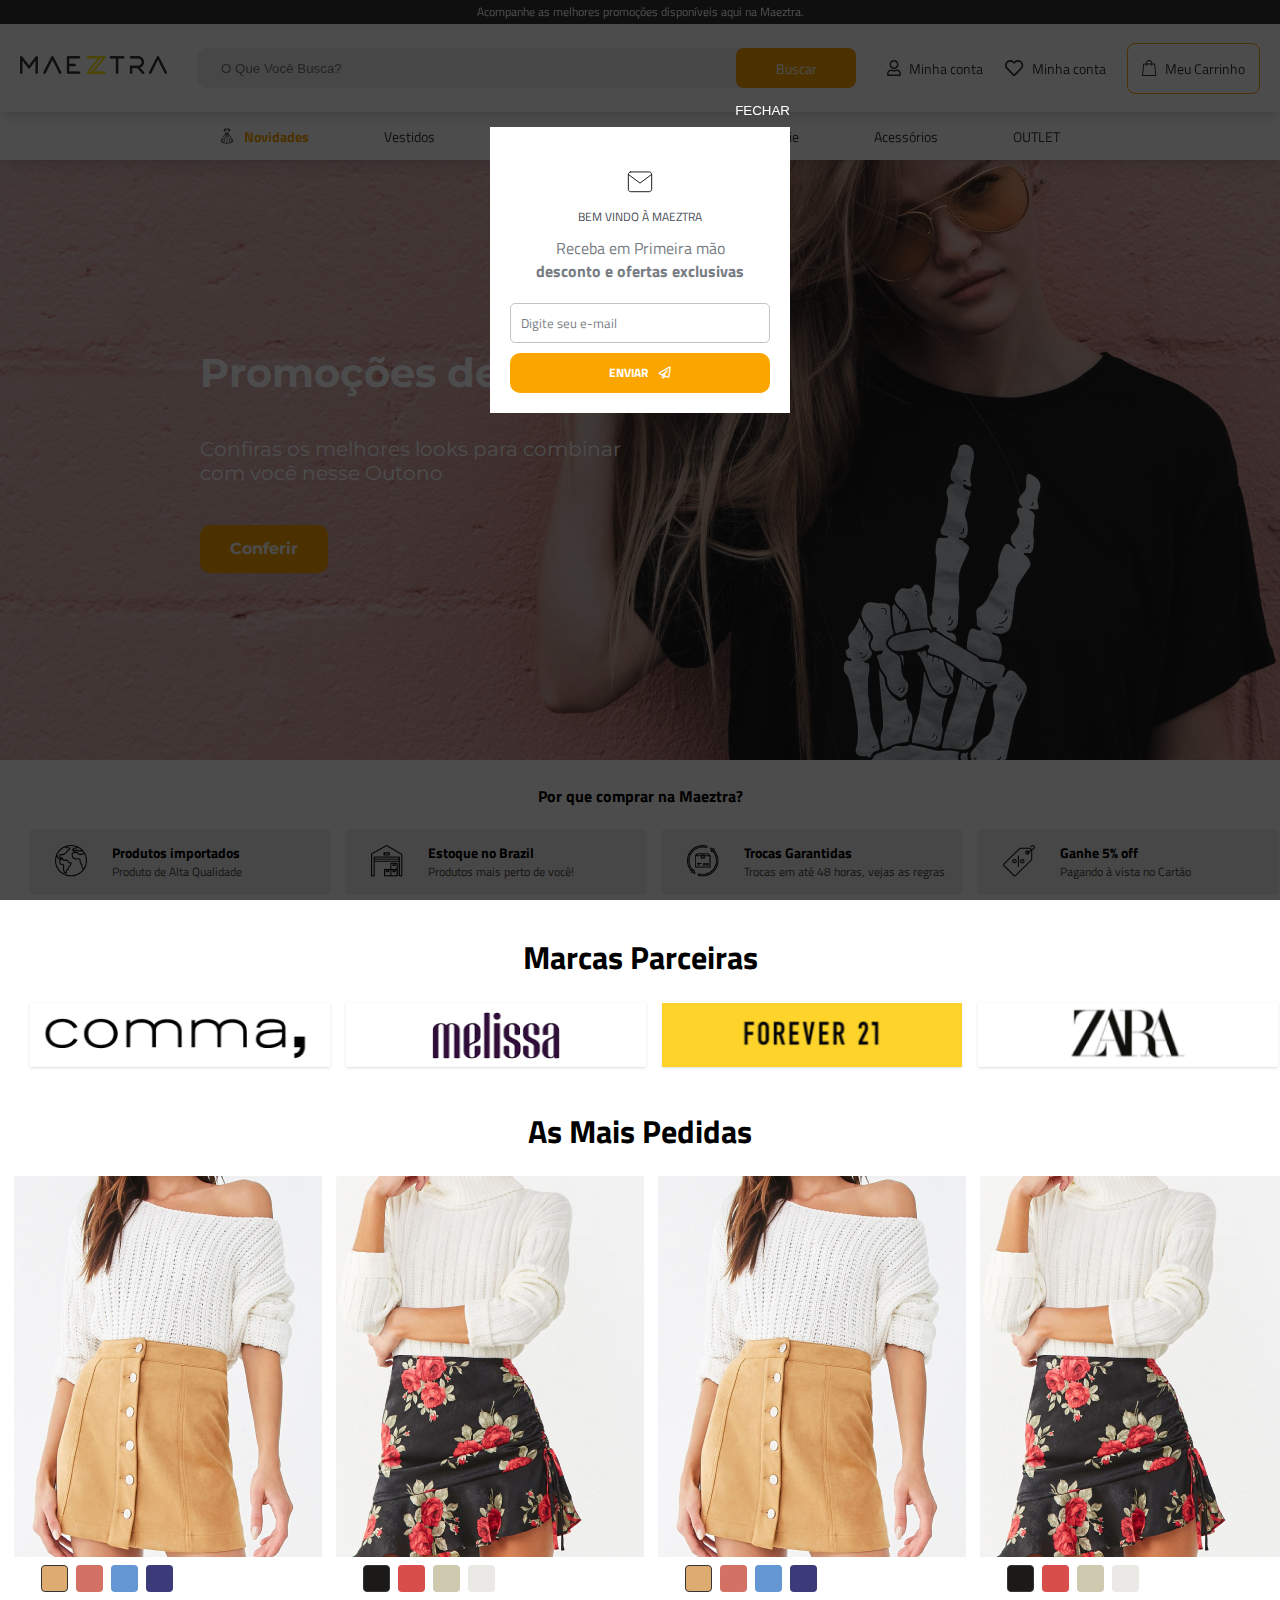
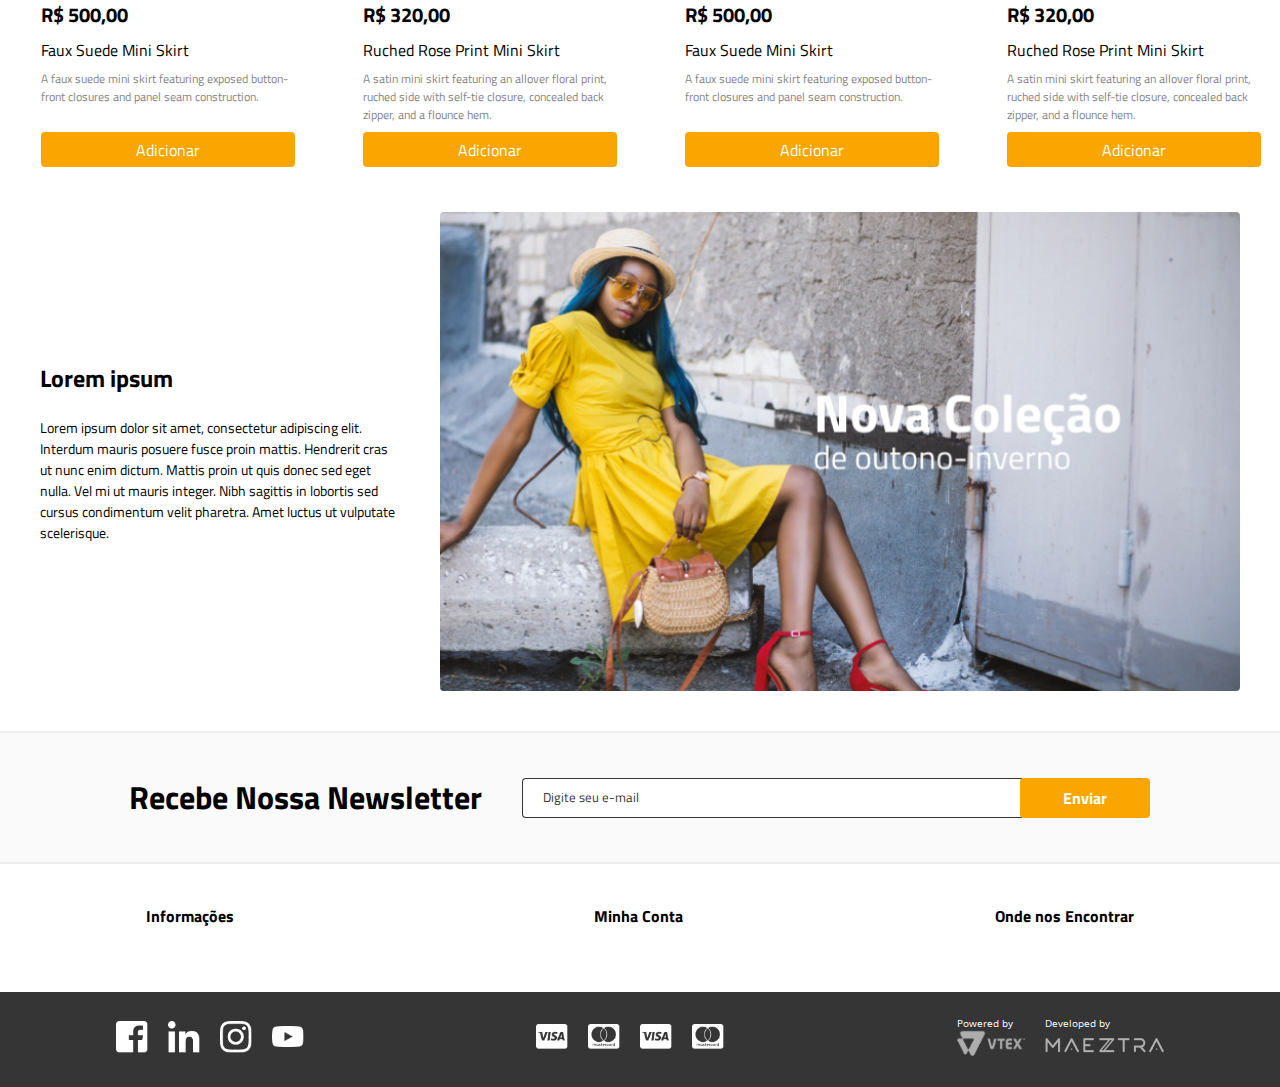
==== layout/index.html @ e547f5b4 "version 0.1" ====
<!DOCTYPE html>
<html lang="en">
<head>
  <meta charset="UTF-8">
  <meta http-equiv="X-UA-Compatible" content="IE=edge">
  <meta name="viewport" content="width=device-width, initial-scale=1.0">
  <title>Desafio</title>
  <link rel="stylesheet" href="style.css">
</head>
<body>
  <header class="header">
    <div class="header-topbar">Acompanhe as melhores promoções disponíveis aqui na Maeztra.</div>
    <div class="header-middle">
      <div class="header-middle-c container">
        <input class="side-menu" type="checkbox" id="side-menu"/>
        <label class="hamb" for="side-menu"><span class="hamb-line"></span></label>
        <div class="logo-image">
          <a href="#!">
            <img src="img/logo-maeztra-novo.png" alt="logo maeztra" title="Maeztra" width="110">
          </a>
        </div>
        <a href="#!" class="search-mobile">
          <img src="img/icon-search.svg" alt="pesquisa" height="24">
        </a>
        <div class="search-box">
          <input
            type="text"
            name="pesquisa"
            id="search-input"
            placeholder="O Que Você Busca?"
          >
          <button class="button search-btn">Buscar</button>
        </div>
        <div class="hm-buttons">
          <a href="#!" class="hm-button hmb-desk">
            <img src="img/icon-profile.svg" alt="Minha conta" height="16">
            <span class="hm-button-desc">Minha conta</span>
          </a>
          <a href="#!" class="hm-button hmb-desk">
            <img src="img/icon-heart.svg" alt="Minha conta" height="16">
            <span class="hm-button-desc">Minha conta</span>
          </a>
          <a href="#!" class="hm-button">
            <img src="img/icon-bag.svg" alt="sacola de produtos" height="24">
            <span class="hm-button-desc hmb-desk">Meu Carrinho</span>
          </a>
        </div>
      </div>
    </div>
    <div class="header-bottom">
      <a href="#!" class="hb-link hb-news">
        <img src="img/icon-dress.svg" alt="Novidades">
        <span>Novidades</span>
      </a>
      <a href="#!" class="hb-link">Vestidos</a>
      <a href="#!" class="hb-link">Roupas</a>
      <a href="#!" class="hb-link">Sapatos</a>
      <a href="#!" class="hb-link">Lingerie</a>
      <a href="#!" class="hb-link">Acessórios</a>
      <a href="#!" class="hb-link">OUTLET</a>
    </div>
  </header>
  <section class="main-slider">
    <div class="slider-item">
      <div class="slider-content container">
        <span class="slider-item-title">
          Promoções de Outono
        </span>
        <span class="slider-item-text">
          Confiras os melhores looks para combinar com você nesse Outono
        </span>
        <button class="button bold">Conferir</button>
      </div>
    </div>
  </section>
  <section class="info-section">
    <h4 class="text-center">Por que comprar na Maeztra?</h3>
    <div class="cards container">
      <div class="info-card">
        <img class="info-icon" src="img/icon-earth.png" alt="globo" width="32">
        <div>
          <p class="info-text-top bold">Produtos importados</p>
          <p class="info-text-bottom">Produto de Alta Qualidade</p>
        </div>
      </div>
      <div class="info-card">
        <img class="info-icon" src="img/icon-garage.png" alt="estoque" width="32">
        <div>
          <p class="info-text-top bold">Estoque no Brazil</p>
          <p class="info-text-bottom">Produtos mais perto de você!</p>
        </div>
      </div>
      <div class="info-card">
        <img class="info-icon" src="img/icon-return-box.png" alt="trocas" width="32">
        <div>
          <p class="info-text-top bold">Trocas Garantidas</p>
          <p class="info-text-bottom">Trocas em até 48 horas, vejas as regras</p>
        </div>
      </div>
      <div class="info-card">
        <img class="info-icon" src="img/icon-price-tag.png" alt="desconto" width="32">
        <div>
          <p class="info-text-top bold">Ganhe 5% off</p>
          <p class="info-text-bottom">Pagando à vista no Cartão</p>
        </div>
      </div>
      <div class="info-card">
        <img class="info-icon" src="img/icon-truck.png" alt="frete grátis" width="32">
        <div>
          <p class="info-text-top bold">Frete Grátis</p>
          <p class="info-text-bottom">Em compras acima de R$ 499,00</p>
        </div>
      </div>
    </div>
  </section>
  <section class="brands-section">
    <h3 class="section-header text-center">Marcas Parceiras</h3>
    <div class="cards container">
      <img class="brand-card" src="img/brands-1.png" alt="comma">
      <img class="brand-card" src="img/brands-2.png" alt="melissa">
      <img class="brand-card" src="img/brands-3.png" alt="forever 21">
      <img class="brand-card" src="img/brands-4.png" alt="zara">
      <img class="brand-card" src="img/brands-5.png" alt="ann taylor">
    </div>
  </section>
  <section>
    <h3 class="section-header text-center">As Mais Pedidas</h3>
    <div class="shelf container">
      <div class="product-card">
        <img src="img/product-image-1.jpg" alt="Faux Suede Mini Skirt">
        <div class="product-details">
          <div class="product-colors">
            <div class="product-color bg-1"></div>
            <div class="product-color bg-2"></div>
            <div class="product-color bg-3"></div>
            <div class="product-color bg-4"></div>
          </div>
          <p class="product-price">R$ 500,00</p>
          <p class="product-name">Faux Suede Mini Skirt</p>
          <p class="product-description">
            A faux suede mini skirt featuring exposed button-front closures and panel seam
            construction.
          </p>
          <button class="button w-100">Adicionar</button>
        </div>
      </div>
      <div class="product-card">
        <img src="img/product-image-2.jpg" alt="Ruched Rose Print Mini Skirt">
        <div class="product-details">
          <div class="product-colors">
            <div class="product-color bg-5"></div>
            <div class="product-color bg-6"></div>
            <div class="product-color bg-7"></div>
            <div class="product-color bg-8"></div>
          </div>
          <p class="product-price">R$ 320,00</p>
          <p class="product-name">Ruched Rose Print Mini Skirt</p>
          <p class="product-description">
            A satin mini skirt featuring an allover floral print, ruched side with self-tie
            closure, concealed back zipper, and a flounce hem.
          </p>
          <button class="button w-100">Adicionar</button>
        </div>
      </div>
      <div class="product-card">
        <img src="img/product-image-1.jpg" alt="Faux Suede Mini Skirt">
        <div class="product-details">
          <div class="product-colors">
            <div class="product-color bg-1"></div>
            <div class="product-color bg-2"></div>
            <div class="product-color bg-3"></div>
            <div class="product-color bg-4"></div>
          </div>
          <p class="product-price">R$ 500,00</p>
          <p class="product-name">Faux Suede Mini Skirt</p>
          <p class="product-description">
            A faux suede mini skirt featuring exposed button-front closures and panel seam
            construction.
          </p>
          <button class="button w-100">Adicionar</button>
        </div>
      </div>
      <div class="product-card">
        <img src="img/product-image-2.jpg" alt="Ruched Rose Print Mini Skirt">
        <div class="product-details">
          <div class="product-colors">
            <div class="product-color bg-5"></div>
            <div class="product-color bg-6"></div>
            <div class="product-color bg-7"></div>
            <div class="product-color bg-8"></div>
          </div>
          <p class="product-price">R$ 320,00</p>
          <p class="product-name">Ruched Rose Print Mini Skirt</p>
          <p class="product-description">
            A satin mini skirt featuring an allover floral print, ruched side with self-tie
            closure, concealed back zipper, and a flounce hem.
          </p>
          <button class="button w-100">Adicionar</button>
        </div>
      </div>
      <div class="product-card">
        <img src="img/product-image-1.jpg" alt="Faux Suede Mini Skirt">
        <div class="product-details">
          <div class="product-colors">
            <div class="product-color bg-1"></div>
            <div class="product-color bg-2"></div>
            <div class="product-color bg-3"></div>
            <div class="product-color bg-4"></div>
          </div>
          <p class="product-price">R$ 500,00</p>
          <p class="product-name">Faux Suede Mini Skirt</p>
          <p class="product-description">
            A faux suede mini skirt featuring exposed button-front closures and panel seam
            construction.
          </p>
          <button class="button w-100">Adicionar</button>
        </div>
      </div>
      <div class="product-card">
        <img src="img/product-image-2.jpg" alt="Ruched Rose Print Mini Skirt">
        <div class="product-details">
          <div class="product-colors">
            <div class="product-color bg-5"></div>
            <div class="product-color bg-6"></div>
            <div class="product-color bg-7"></div>
            <div class="product-color bg-8"></div>
          </div>
          <p class="product-price">R$ 320,00</p>
          <p class="product-name">Ruched Rose Print Mini Skirt</p>
          <p class="product-description">
            A satin mini skirt featuring an allover floral print, ruched side with self-tie
            closure, concealed back zipper, and a flounce hem.
          </p>
          <button class="button w-100">Adicionar</button>
        </div>
      </div>
    </div>
  </section>
  <section class="news-section container">
    <div class="news-content">
      <h3 class="news-header">Lorem ipsum</h3>
      <p class="news-text">
        Lorem ipsum dolor sit amet, consectetur adipiscing elit. Interdum mauris posuere fusce
        proin mattis. Hendrerit cras ut nunc enim dictum. Mattis proin ut quis donec sed eget
        nulla. Vel mi ut mauris integer. Nibh sagittis in lobortis sed cursus condimentum velit
        pharetra. Amet luctus ut vulputate scelerisque.
      </p>
    </div>
    <img class="news-image" src="img/card-1.png" alt="nova coleção">
  </section>
  <section class="newsletter-section text-center">
    <h3 class="section-header">Recebe Nossa Newsletter</h3>
    <form class="news-input">
      <input type="text" name="e-mail" id="email-input" placeholder="Digite seu e-mail">
      <button type="submit" class="button bold">Enviar</button>
    </form>
  </section>
  <footer class="footer">
    <div class="fi-headers container">
      <div class="fi-dropdown">
        <div class="fi-header bold">
          <span>Informações</span>
          <span>+</span>
        </div>
        <div class="fi-content">
          <a href="#!" class="fi-link">Quem Somos</a>
          <a href="#!" class="fi-link">Prazo de Envio</a>
          <a href="#!" class="fi-link">Trocas e Devoluções</a>
          <a href="#!" class="fi-link">Promoções e Cupons</a>
        </div>
      </div>
      <div class="fi-dropdown">
        <div class="fi-header bold">
          <span>Minha Conta</span>
          <span>+</span>
        </div>
        <div class="fi-content">
          <a href="#!" class="fi-link">Minha Conta</a>
          <a href="#!" class="fi-link">Meus Pedidos</a>
          <a href="#!" class="fi-link">Cadastre-se</a>
        </div>
      </div>
      <div class="fi-dropdown">
        <div class="fi-header bold">
          <span>Onde nos Encontrar</span>
          <span>+</span>
        </div>
        <div class="fi-content">
          <a href="#!" class="fi-link">Lojas</a>
          <a href="#!" class="fi-link">Endereço</a>
        </div>
      </div>
    </div>
    <div class="bg-black">
      <div class="footer-logos container">
        <div class="logos-row">
          <a href="#!">
            <img src="img/icon-facebook.png" alt="facebook" width="32">
          </a>
          <a href="#!">
            <img src="img/icon-linkedin.png" alt="linkedin" width="32">
          </a>
          <a href="#!">
            <img src="img/icon-instagram.png" alt="instagram" width="32">
          </a>
          <a href="#!">
            <img src="img/icon-youtube.png" alt="youtube" width="32">
          </a>
        </div>
        <div class="logos-row">
          <a href="#!">
            <img src="img/icon-visa.png" alt="visa" width="32">
          </a>
          <a href="#!">
            <img src="img/icon-mastercad.png" alt="mastercard" width="32">
          </a>
          <a href="#!">
            <img src="img/icon-visa.png" alt="visa" width="32">
          </a>
          <a href="#!">
            <img src="img/icon-mastercad.png" alt="mastercard" width="32">
          </a>
        </div>
        <div class="footer-tech">
          <div>
            <p>Powered by</p>
            <img src="img/icon-vtex.png" alt="vtex">
          </div>
          <div>
            <p>Developed by</p>
            <img src="img/icon-maeztra.png" alt="maeztra">
          </div>
        </div>
      </div>
    </div>
  </footer>
  <div id="welcome" class="welcome">
    <div class="welcome-content">
      <button class="welcome-close">FECHAR</button>
      <img class="welcome-desk-image" src="img/welcome.jpg" alt="BEM VINDO À MAEZTRA">
      <div class="welcome-message">
        <img src="img/icon-newsletter-mail.svg" alt="Novidades">
        <p class="welcome-title">BEM VINDO À MAEZTRA</p>
        <p class="welcome-description">
          Receba em Primeira mão
          <br>
          <span class="bold">desconto e ofertas exclusivas</span>
        </p>
        <form class="welcome-form">
          <input type="text" name="e-mail" id="modal-email-input" placeholder="Digite seu e-mail">
          <button type="submit" class="welcome-button button">ENVIAR <span></span></button>
        </form>
      </div>
    </div>
  </div>
  <script src="js/script.js"></script>
</body>
</html>
---- layout/style.css ----
@import url("https://fonts.googleapis.com/css2?family=Poppins:wght@400;700&display=swap"); /* import font */
@font-face {
  font-family: Titillium;
  src: url(fonts/TitilliumWeb/TitilliumWeb-Regular.ttf);
  font-weight: normal;
}
@font-face {
  font-family: Titillium;
  src: url(fonts/TitilliumWeb/TitilliumWeb-Bold.ttf);
  font-weight: bold;
}
@font-face {
  font-family: Montserrat;
  src: url(fonts/Montserrat/Montserrat-Regular.ttf);
  font-weight: normal;
}
@font-face {
  font-family: Montserrat;
  src: url(fonts/Montserrat/Montserrat-Bold.ttf);
  font-weight: bold;
}
@font-face {
  font-family: 'Open Sans';
  src: url(fonts/OpenSans/OpenSans-Regular.ttf);
  font-weight: normal;
}
@font-face {
  font-family: 'Font Awesome';
  src: url(fonts/fa-regular-400.ttf);
}

:root{
  --black: #353535;
  --orange: #FAA500;
  --white: #FFF;
  --gray: #EFEFEF;
  --gray-2: #787D83;
  --dark-gray: #4A4441;
  --dark-gray-2: #464B54;
  --light-gray: #FAFAFA;
  --light-gray-2: #C4C4C4;
}

/* Reset */
*{
  margin: 0;
  padding: 0;
  box-sizing: border-box;
}

body{
  background-color: var(--white);
  font-family: "Titillium", "Poppins", sans-serif;
}

a{
  text-decoration: none;
}

ul{
  list-style: none;
}

.w-100 {
  width: 100%;
}

.bg-black {
  background-color: var(--black);
}

.bold {
  font-weight: bold;
}

.text-center {
  text-align: center;
}

.button {
  background-color: var(--orange);
  border: none;
  color: white;
  font-size: 14px;
  height: 28px;
  display: inline-block;
  padding: 5px 10px;
  border-radius: 4px;
  cursor: pointer;
  font-family: "Titillium", "Poppins", sans-serif;
}

.header{
  box-shadow: 0 10px 15px -3px rgb(0 0 0 / 0.1), 0 4px 6px -4px rgb(0 0 0 / 0.1);
  position: sticky;
  top: 0;
  width: 100%;
  z-index: 1;
  background-color: var(--white);
}

.header-topbar {
  background-color: var(--black);
  color: white;
  font-size: 10px;
  line-height: 24px;
  height: 24px;
  text-align: center;
}

.header-middle-c {
  display: flex;
  align-items: center;
  justify-content: space-between;
  height: 88px;
  padding: 0 20px;
  gap: 20px;
}

.logo-image {
  flex: 1;
}

.search-mobile {
  display: flex;
  margin-right: 20px;
}

.hm-button {
  display: flex;
}

.nav{
  width: 100%;
  height: 100%;
  position: fixed;
  background-color: white;
  overflow: hidden;
  color: black;
}
.menu a{
  display: block;
  padding: 30px;
  color: var(--white);
}
.menu a:hover{
  background-color: var(--gray);
}
.nav{
  max-height: 0;
  transition: max-height .5s ease-out;
}

/* Menu Icon */
.hamb{
  cursor: pointer;
  padding: 10px 0;
}/* Style label tag */

.hamb-line {
  background: var(--black);
  display: block;
  height: 2px;
  position: relative;
  width: 24px;

} /* Style span tag */

.hamb-line::before,
.hamb-line::after{
  background: var(--black);
  content: '';
  display: block;
  height: 100%;
  position: absolute;
  transition: all .2s ease-out;
  width: 100%;
}
.hamb-line::before{
  top: 6px;
}
.hamb-line::after{
  top: -6px;
}

.side-menu {
  display: none;
}

/* Toggle menu icon */
.side-menu:checked ~ nav{
  max-height: 100%;
}
.side-menu:checked ~ .hamb .hamb-line {
  background: transparent;
}
.side-menu:checked ~ .hamb .hamb-line::before {
  transform: rotate(-45deg);
  top:0;
}
.side-menu:checked ~ .hamb .hamb-line::after {
  transform: rotate(45deg);
  top:0;
}

.hmb-desk,
.search-box,
.header-bottom {
  display: none;
}

/* Main slider content */
.main-slider {
  font-family: 'Montserrat', sans-serif;
}

.slider-item {
  height: 320px;
  width: 100vw;
  background-image: url(img/main-slider.png);
  background-position: 30% center;
  background-repeat: no-repeat;
  background-size: cover;
}

.slider-content {
  display: flex;
  flex-direction: column;
  align-items: start;
  gap: 20px;
  padding: 55px;

  color: white;
}

.slider-content .button {
  font-size: 14px;
  line-height: 17px;
  font-family: 'Montserrat', sans-serif;
}

.slider-item-title {
  font-size: 30px;
  font-weight: 700;
  line-height: 37px;
}

.slider-item-text {
  font-size: 14px;
  line-height: 17px;
  max-width: 230px;
}

.section-header,
.news-header {
  font-size: 24px;
  line-height: 37px;
}

/* Info section */
.info-section {
  margin: 24px 0 20px 0;
}

.cards {
  display: flex;
  gap: 16px;
  padding: 21px 0 20px 30px;
  overflow-x: scroll;
  
  -ms-overflow-style: none;  /* IE and Edge */
  scrollbar-width: none;  /* Firefox */
}
/* Hide scrollbar for Chrome, Safari and Opera */
.cards::-webkit-scrollbar {
  display: none;
}

.info-card {
  display: flex;
  align-items: center;
  min-width: 300px;
  min-height: 64px;
  background-color: var(--gray);
  border-radius: 4px;
  box-shadow: 0 1px 3px 0 rgb(0 0 0 / 0.1), 0 1px 2px -1px rgb(0 0 0 / 0.1);
}

.info-icon {
  margin: 0 25px;
}

.info-text-top {
  font-size: 14px;
  line-height: 21px;
}

.info-text-bottom {
  font-size: 12px;
  line-height: 18px;
  color: var(--dark-gray);
}

/* Brands section */
.brands-section {
  margin-bottom: 20px;
}

.brand-card {
  box-shadow: 0 1px 3px 0 rgb(0 0 0 / 0.1), 0 1px 2px -1px rgb(0 0 0 / 0.1);
  width: 300px;
  height: 64px;
}

/* Shelf section */
.shelf {
  display: flex;
  margin: 20px 0;
  padding-left: 14px;
  overflow-x: scroll;
  padding-bottom: 5px;
  
  -ms-overflow-style: none;  /* IE and Edge */
  scrollbar-width: none;  /* Firefox */
}

/* Hide scrollbar for Chrome, Safari and Opera */
.shelf::-webkit-scrollbar {
  display: none;
}

.product-card {
  max-width: 308px;
  margin-right: 14px;
  display: flex;
  flex-direction: column;
  align-items: center;
  gap: 8px;
}

.product-card button {
  height: 35px;
  font-size: 16px;
  line-height: 24px;
}

.product-details {
  max-width: 254px;
  display: flex;
  flex-direction: column;
  gap: 8px;
}

.product-colors {
  display: flex;
  gap: 8px;
}

.product-color:first-child {
  border: 1px solid var(--black);
}

.product-color {
  height: 27px;
  width: 27px;
  border-radius: 4px;
}

.bg-1 {
  background: #DEAC71;
}
.bg-2 {
  background: #D37164;
}
.bg-3 {
  background: #6497D3;
}
.bg-4 {
  background: #3C3B79;
}
.bg-5 {
  background: #1C1A19;
}
.bg-6 {
  background: #D84E4B;
}
.bg-7 {
  background: #CFC9B0;
}
.bg-8 {
  background: #EAE9E5;
}

.product-price {
  font-weight: 700;
  font-size: 20px;
  line-height: 30px;
}

.product-name {
  font-weight: 400;
  font-size: 16px;
  line-height: 24px;
}

.product-description {
  font-weight: 400;
  font-size: 12px;
  line-height: 18px;
  opacity: 0.5;
  height: 54px;
}

/* News section */
.news-section {
  max-width: 84vw;
  margin: 0 auto;
  display: flex;
  flex-direction: column;
  gap: 20px;
  padding-bottom: 40px;
}

.news-content {
  display: flex;
  flex-direction: column;
  gap: 20px;
}

.news-text {
  font-size: 14px;
  line-height: 21px;
}

.news-image {
  border-radius: 4px;
}

/* Newsletter Section */
.newsletter-section {
  background-color: var(--light-gray);
  border-top: 2px solid #EFEFEF;
  border-bottom: 2px solid #EFEFEF;
  padding: 24px 0;
}

.news-input {
  margin-top: 8px;
  display: flex;
  justify-content: center;
}

.news-input button {
  width: 80px;
  font-size: 14px;
  line-height: 18px;
}

#email-input {
  height: 28px;
  border-radius: 4px;
  border: 1px solid var(--black);
  margin-right: 15px;
  min-width: 200px;
  padding-left: 20px;
}

#email-input::placeholder { /* Chrome, Firefox, Opera, Safari 10.1+ */
  color: var(--black);
  opacity: 1; /* Firefox */
  font-family: "Titillium", "Poppins", sans-serif;
}

#email-input:-ms-input-placeholder { /* Internet Explorer 10-11 */
  color: var(--black);
  font-family: "Titillium", "Poppins", sans-serif;
}

#email-input::-ms-input-placeholder { /* Microsoft Edge */
  color: var(--black);
  font-family: "Titillium", "Poppins", sans-serif;
}

/* Footer section */
.fi-headers {
  max-width: 84vw;
  margin: 0 auto;
  padding: 40px 0;
  display: flex;
  flex-direction: column;
  gap: 15px;
}

.fi-header {
  display: flex;
  justify-content: space-between;
  cursor: pointer;
}

.fi-content {
  /* display: none; */
  max-height: 0;
  overflow: hidden;
  transition: max-height 0.2s ease-out;
}

.fi-link {
  text-decoration: none;
  color: var(--black);
  display: block;
}

.footer-logos {
  padding: 24px 0;
  margin: 0 auto;
}

.logos-row {
  max-width: 70vw;
  display: flex;
  justify-content: space-between;
  margin: 0 auto;
  margin-bottom: 36px;
}

.footer-tech {
  max-width: 70vw;
  display: flex;
  justify-content: space-between;
  margin: 0 auto;
  color: var(--white);
  font-size: 10px;
  line-height: 14px;
  font-family: 'Open Sans', sans-serif;
  display: flex;
  gap: 20px;
}

.welcome {
  display: none;
  position: fixed;
  top: 0;
  left: 0;
  height: 100%;
  width: 100%;
  background-color: rgba(0, 0, 0, 0.7);
  z-index: 999;
  overflow: auto;
}

.welcome-content {
  position: relative;
  top: 30%;
  transform: translateY(-50%);
  background-color: var(--white);
  margin: auto;
  padding: 20px;
  max-width: 300px;
  max-height: 80%;
  /* overflow: auto; */
}

.modal-show {
  animation: modal-show-animation 0.5s ease;
  display: block;
}

.modal-hide {
  animation: modal-hide-animation 0.5s ease;
}

.welcome-close {
  color: var(--white);
  position: absolute;
  top: -24px;
  right: 0;
  padding: 0;
  border: 0;
  background: none;
  box-shadow: none;
}

.welcome-desk-image {
  display: none;
}

.welcome-message {
  display: flex;
  flex-direction: column;
  align-items: center;
  gap: 10px;
  margin-top: 20px;
}

.welcome-title {
  font-size: 12px;
  line-height: 20px;
  color: var(--dark-gray-2);
}

.welcome-description {
  text-align: center;
  font-size: 16px;
  line-height: 23px;
  color: var(--gray-2);
}

.welcome-form {
  display: flex;
  flex-direction: column;
  width: 100%;
  gap: 10px;
  margin-top: 10px;
}

#modal-email-input {
  height: 40px;
  border-radius: 5px;
  border: 1px solid var(--light-gray-2);
  /* margin-right: 15px; */
  /* min-width: 200px; */
  padding-left: 10px;
}

#modal-email-input::placeholder { /* Chrome, Firefox, Opera, Safari 10.1+ */
  color: var(--gray-2);
  opacity: 1; /* Firefox */
  font-family: "Titillium", "Poppins", sans-serif;
}

#modal-email-input:-ms-input-placeholder { /* Internet Explorer 10-11 */
  color: var(--gray-2);
  font-family: "Titillium", "Poppins", sans-serif;
}

#modal-email-input::-ms-input-placeholder { /* Microsoft Edge */
  color: var(--gray-2);
  font-family: "Titillium", "Poppins", sans-serif;
}

.welcome-button {
  height: 40px;
  border-radius: 10px;
  font-size: 12px;
  line-height: 20px;
  font-weight: 700;
}

.welcome-button span {
  font-family: "Font Awesome";
  margin-left: 8px;
  font-weight: normal;
}

@keyframes modal-show-animation {
  from {
    opacity: 0;
  }
  to {
    opacity: 1;
  }
}

@keyframes modal-hide-animation {
  from {
    opacity: 1;
  }
  to {
    opacity: 0;
  }
}

@media screen and (min-width: 1200px) {
  .container {
    max-width: 1600px;
  }

  .header-topbar {
    font-size: 12px;
  }

  .header-middle {
    box-shadow: 0 10px 15px -3px rgb(0 0 0 / 0.1), 0 4px 6px -4px rgb(0 0 0 / 0.1);
  }

  .header-middle-c {
    margin: 0 auto;
    gap: 30px;
  }

  .logo-image {
    flex: unset;
  }

  .logo-image img {
    width: 147px;
  }

  .search-mobile {
    display: none;
  }

  .search-box {
    display: flex;
    flex: 1;
    position: relative;
    max-width: 790px;
  }

  #search-input {
    height: 40px;
    width: 100%;
    background: var(--gray);
    border: none;
    border-radius: 10px;
    padding-left: 24px;
    padding-right: 140px;
  }

  .search-btn {
    height: 40px;
    width: 120px;
    border-radius: 8px;
    position: absolute;
    right: 0;
  }

  .hm-buttons {
    display: flex;
    align-items: center;
    gap: 20px;
  }

  .hm-button {
    display: flex;
    align-items: center;
    gap: 8px;
    font-size: 14px;
    line-height: 21px;
    border: 1px solid transparent;
    color: var(--black);
  }

  .hm-button:last-child {
    border: 1px solid var(--orange);
    border-radius: 8px;
    padding: 14px;
  }

  .hm-button img {
    height: 16px;
  }

  .hm-button-desc {
    display: unset;
  }
  
  .header-bottom {
    display: flex;
    height: 48px;
    align-items: center;
    justify-content: center;
    gap: 15px;
  }

  .hb-link {
    text-decoration: none;
    color: var(--black);
    font-size: 14px;
    line-height: 21px;
    margin: 0 30px;
  }

  .hb-news {
    display: flex;
    align-items: center;
    gap: 10px;
    color: var(--orange);
    font-weight: bold;
  }

  .hamb {
    display: none;
  }

  .slider-item {
    background-position: unset;
    height: 600px;
  }

  .slider-content {
    margin: 0 auto;
    padding-left: 200px;
    height: 100%;
    justify-content: center;
    gap: 40px;
  }

  .slider-content .button {
    width: 128px;
    height: 48px;
    border-radius: 10px;
    font-size: 16px;
  } 

  .slider-item-title {
    font-size: 40px;
    line-height: 49px;
  }

  .slider-item-text {
    font-size: 20px;
    line-height: 24px;
    max-width: 460px;
  }

  .section-header {
    font-size: 32px;
    line-height: 49px;
  }

  .cards {
    margin: 0 auto;
  }

  .shelf {
    margin: 20px auto;
  }

  .news-section {
    flex-direction: row;
    gap: 40px;
    margin: 40px auto;
    padding: 0 40px;
  }
  
  .news-content {
    justify-content: center;
    width: 30%;
  }
  
  .news-image {
    flex: 1;
    max-height: 479px;
    object-fit: cover;
  }

  .newsletter-section {
    display: flex;
    justify-content: center;
    gap: 40px;
    align-items: center;
    padding: 40px 0;
  }

  .news-input {
    display: flex;
    margin: 0;
  }

  .news-input button {
    width: 130px;
    height: 40px;
    font-size: 16px;
    position: relative;
    left: -2px;
  }

  #email-input {
    min-width: 500px;
    height: 40px;
    margin: 0;
    border-top-right-radius: 0;
    border-bottom-right-radius: 0;
    border-right: none;
  }

  .fi-dropdown {
    display: flex;
    flex-direction: column;
    gap: 24px;
  }

  .fi-headers {
    flex-direction: row;
    justify-content: space-around;
  }

  .fi-header span:last-child {
    display: none;
  }

  .footer-logos {
    display: flex;
  }

  .logos-row {
    gap: 20px;
    align-items: center;
    margin-bottom: 0;
  }
}
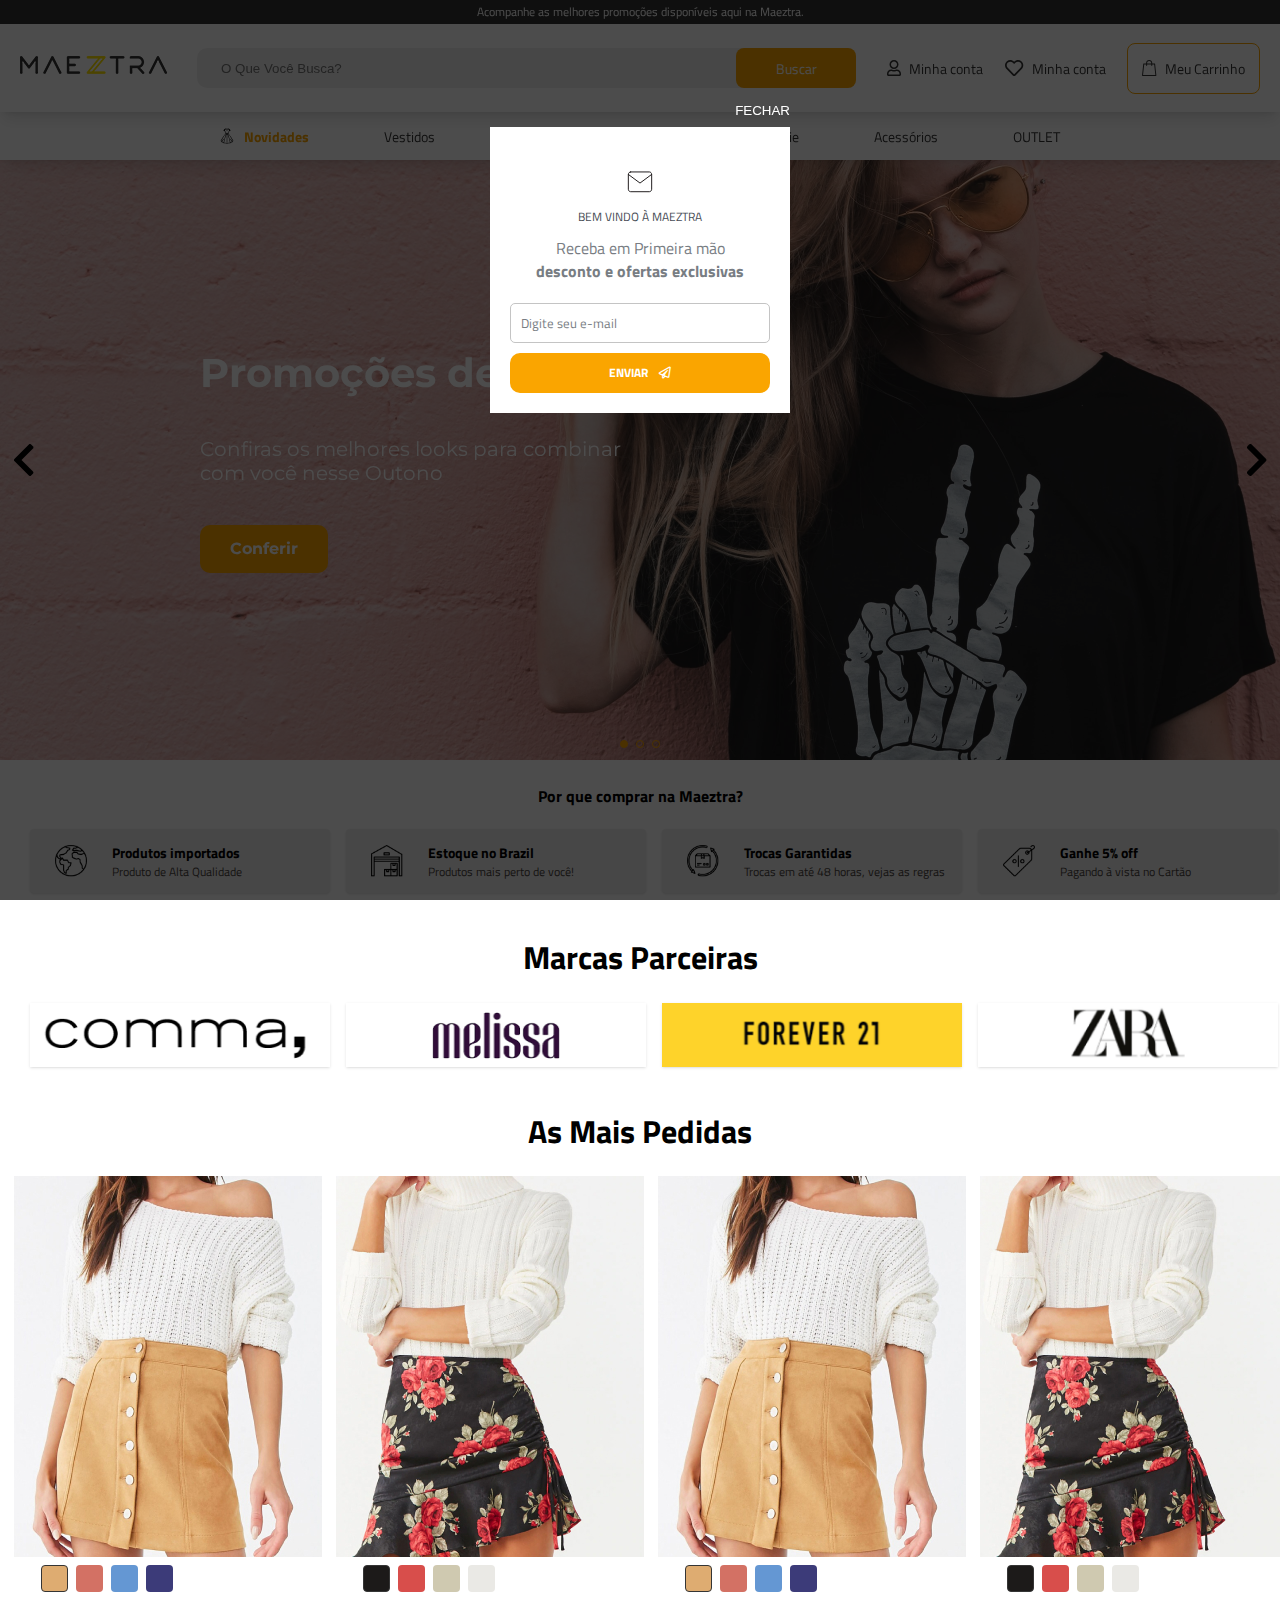
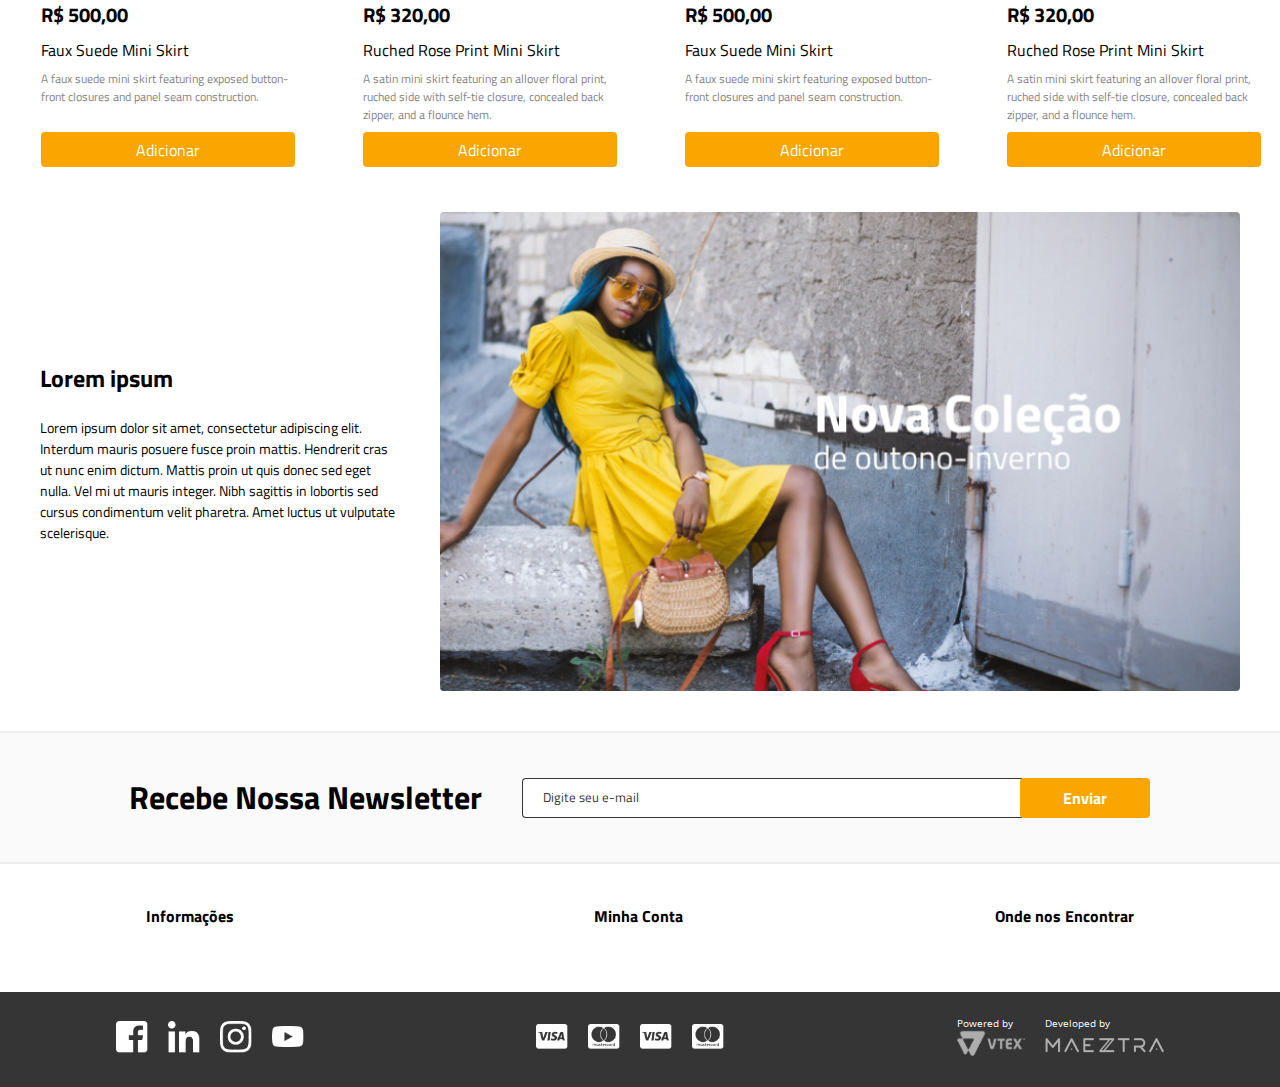
==== commit f542e6e4: "feat: add swiper on main slider" ====
--- a/layout/index.html
+++ b/layout/index.html
@@ -6,6 +6,10 @@
   <meta name="viewport" content="width=device-width, initial-scale=1.0">
   <title>Desafio</title>
   <link rel="stylesheet" href="style.css">
+  <link
+    rel="stylesheet"
+    href="https://cdn.jsdelivr.net/npm/swiper@9/swiper-bundle.min.css"
+  />
 </head>
 <body>
   <header class="header">
@@ -61,16 +65,45 @@
     </div>
   </header>
   <section class="main-slider">
-    <div class="slider-item">
-      <div class="slider-content container">
-        <span class="slider-item-title">
-          Promoções de Outono
-        </span>
-        <span class="slider-item-text">
-          Confiras os melhores looks para combinar com você nesse Outono
-        </span>
-        <button class="button bold">Conferir</button>
-      </div>
+    <div class="swiper">
+      <div class="swiper-wrapper">
+        <div class="slider-item swiper-slide">
+          <div class="slider-content container">
+            <span class="slider-item-title">
+              Promoções de Outono
+            </span>
+            <span class="slider-item-text">
+              Confiras os melhores looks para combinar com você nesse Outono
+            </span>
+            <button class="button bold">Conferir</button>
+          </div>
+        </div>
+        <div class="slider-item swiper-slide">
+          <div class="slider-content container">
+            <span class="slider-item-title">
+              Promoções de Outono
+            </span>
+            <span class="slider-item-text">
+              Confiras os melhores looks para combinar com você nesse Outono
+            </span>
+            <button class="button bold">Conferir</button>
+          </div>
+        </div>
+        <div class="slider-item swiper-slide">
+          <div class="slider-content container">
+            <span class="slider-item-title">
+              Promoções de Outono
+            </span>
+            <span class="slider-item-text">
+              Confiras os melhores looks para combinar com você nesse Outono
+            </span>
+            <button class="button bold">Conferir</button>
+          </div>
+        </div>
+      </div>
+      <div class="swiper-pagination"></div>
+      <div class="swiper-button-prev"></div>
+      <div class="swiper-button-next"></div>
     </div>
   </section>
   <section class="info-section">
@@ -354,5 +387,6 @@
     </div>
   </div>
   <script src="js/script.js"></script>
+  <script src="https://cdn.jsdelivr.net/npm/swiper@9/swiper-bundle.min.js"></script>
 </body>
 </html>--- a/layout/style.css
+++ b/layout/style.css
@@ -95,7 +95,7 @@
   position: sticky;
   top: 0;
   width: 100%;
-  z-index: 1;
+  z-index: 2;
   background-color: var(--white);
 }
 
@@ -212,6 +212,35 @@
 /* Main slider content */
 .main-slider {
   font-family: 'Montserrat', sans-serif;
+}
+
+.main-slider .swiper {
+  height: 320px;
+}
+
+.main-slider .swiper-pagination-bullet {
+  border: 1px solid var(--orange);
+  opacity: 1;
+  background: none;
+}
+
+.main-slider .swiper-pagination-bullet-active {
+  background: var(--orange);
+}
+
+.main-slider .swiper-button-next::after,
+.main-slider .swiper-button-prev::after {
+  content: "";
+}
+
+.main-slider .swiper-button-next {
+  color: #000;
+  background: url(img/icon-next.png) no-repeat center;
+}
+
+.main-slider .swiper-button-prev {
+  color: #000;
+  background: url(img/icon-prev.png) no-repeat center;
 }
 
 .slider-item {
@@ -783,6 +812,10 @@
     display: none;
   }
 
+  .main-slider .swiper {
+    height: 600px;
+  }
+
   .slider-item {
     background-position: unset;
     height: 600px;
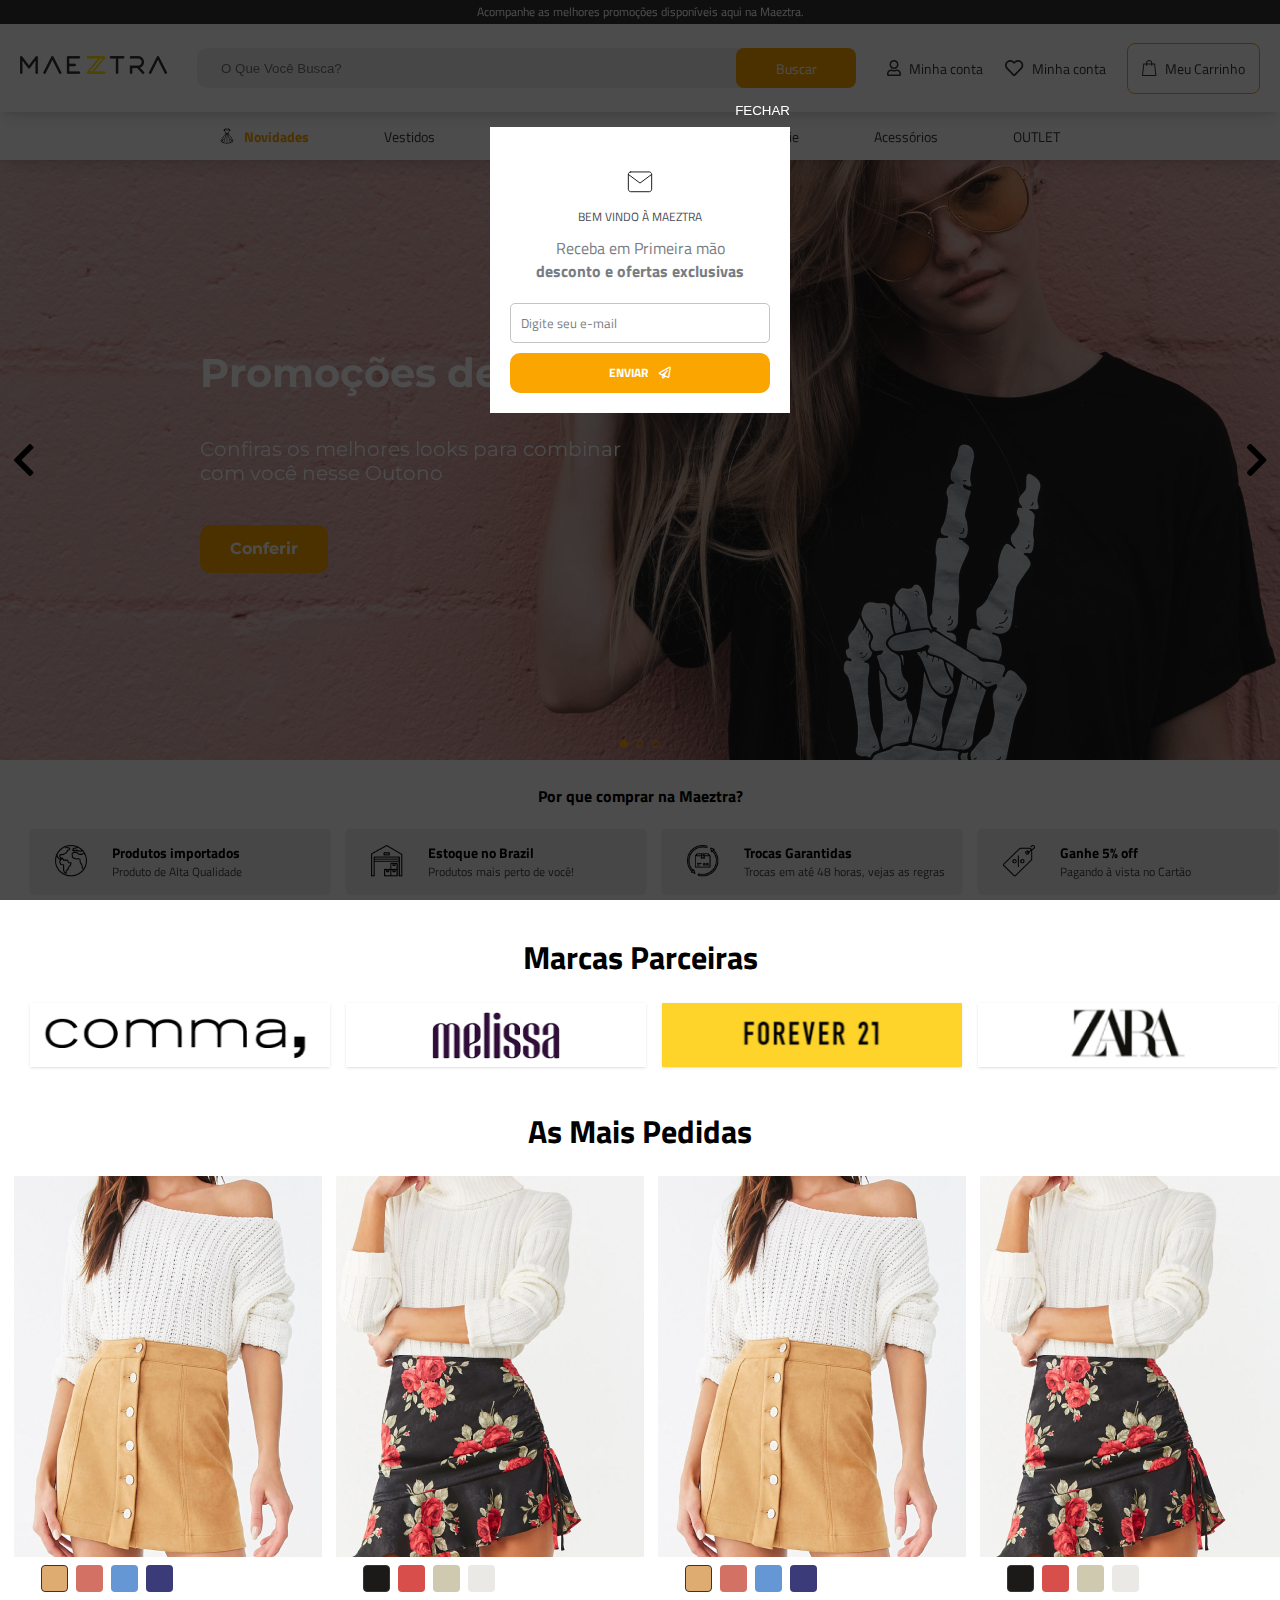
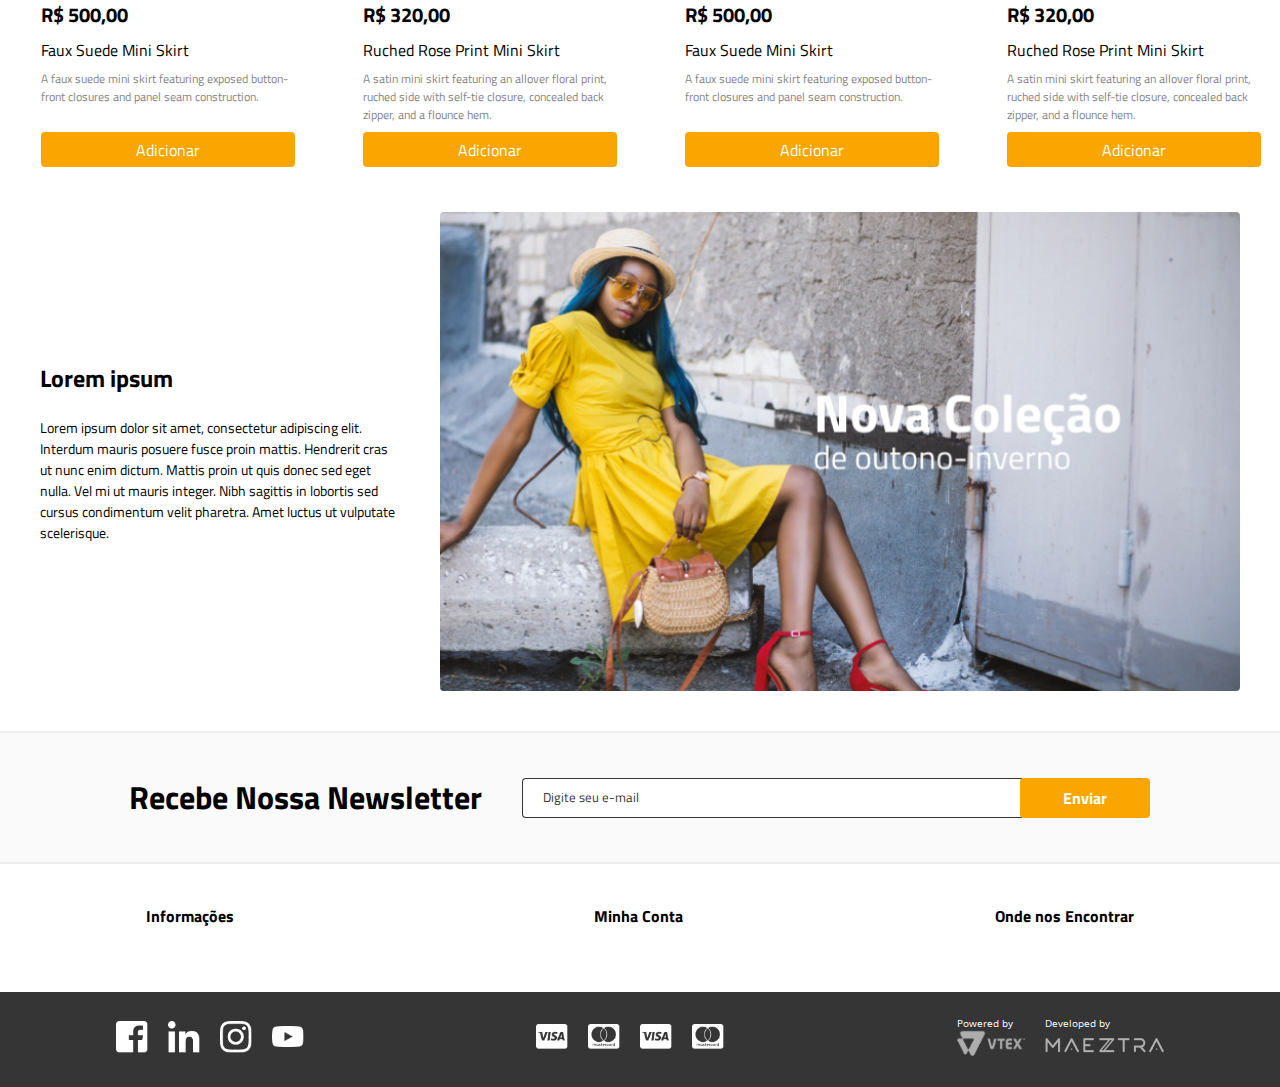
==== commit ab28f8ec: "feat: add swiper to info and brand cards" ====
--- a/layout/index.html
+++ b/layout/index.html
@@ -65,7 +65,7 @@
     </div>
   </header>
   <section class="main-slider">
-    <div class="swiper">
+    <div class="main-swiper swiper">
       <div class="swiper-wrapper">
         <div class="slider-item swiper-slide">
           <div class="slider-content container">
@@ -108,52 +108,56 @@
   </section>
   <section class="info-section">
     <h4 class="text-center">Por que comprar na Maeztra?</h3>
-    <div class="cards container">
-      <div class="info-card">
-        <img class="info-icon" src="img/icon-earth.png" alt="globo" width="32">
-        <div>
-          <p class="info-text-top bold">Produtos importados</p>
-          <p class="info-text-bottom">Produto de Alta Qualidade</p>
-        </div>
-      </div>
-      <div class="info-card">
-        <img class="info-icon" src="img/icon-garage.png" alt="estoque" width="32">
-        <div>
-          <p class="info-text-top bold">Estoque no Brazil</p>
-          <p class="info-text-bottom">Produtos mais perto de você!</p>
-        </div>
-      </div>
-      <div class="info-card">
-        <img class="info-icon" src="img/icon-return-box.png" alt="trocas" width="32">
-        <div>
-          <p class="info-text-top bold">Trocas Garantidas</p>
-          <p class="info-text-bottom">Trocas em até 48 horas, vejas as regras</p>
-        </div>
-      </div>
-      <div class="info-card">
-        <img class="info-icon" src="img/icon-price-tag.png" alt="desconto" width="32">
-        <div>
-          <p class="info-text-top bold">Ganhe 5% off</p>
-          <p class="info-text-bottom">Pagando à vista no Cartão</p>
-        </div>
-      </div>
-      <div class="info-card">
-        <img class="info-icon" src="img/icon-truck.png" alt="frete grátis" width="32">
-        <div>
-          <p class="info-text-top bold">Frete Grátis</p>
-          <p class="info-text-bottom">Em compras acima de R$ 499,00</p>
+    <div class="cards container info-cards swiper">
+      <div class="swiper-wrapper">
+        <div class="info-card swiper-slide">
+          <img class="info-icon" src="img/icon-earth.png" alt="globo" width="32">
+          <div>
+            <p class="info-text-top bold">Produtos importados</p>
+            <p class="info-text-bottom">Produto de Alta Qualidade</p>
+          </div>
+        </div>
+        <div class="info-card swiper-slide">
+          <img class="info-icon" src="img/icon-garage.png" alt="estoque" width="32">
+          <div>
+            <p class="info-text-top bold">Estoque no Brazil</p>
+            <p class="info-text-bottom">Produtos mais perto de você!</p>
+          </div>
+        </div>
+        <div class="info-card swiper-slide">
+          <img class="info-icon" src="img/icon-return-box.png" alt="trocas" width="32">
+          <div>
+            <p class="info-text-top bold">Trocas Garantidas</p>
+            <p class="info-text-bottom">Trocas em até 48 horas, vejas as regras</p>
+          </div>
+        </div>
+        <div class="info-card swiper-slide">
+          <img class="info-icon" src="img/icon-price-tag.png" alt="desconto" width="32">
+          <div>
+            <p class="info-text-top bold">Ganhe 5% off</p>
+            <p class="info-text-bottom">Pagando à vista no Cartão</p>
+          </div>
+        </div>
+        <div class="info-card swiper-slide">
+          <img class="info-icon" src="img/icon-truck.png" alt="frete grátis" width="32">
+          <div>
+            <p class="info-text-top bold">Frete Grátis</p>
+            <p class="info-text-bottom">Em compras acima de R$ 499,00</p>
+          </div>
         </div>
       </div>
     </div>
   </section>
   <section class="brands-section">
     <h3 class="section-header text-center">Marcas Parceiras</h3>
-    <div class="cards container">
-      <img class="brand-card" src="img/brands-1.png" alt="comma">
-      <img class="brand-card" src="img/brands-2.png" alt="melissa">
-      <img class="brand-card" src="img/brands-3.png" alt="forever 21">
-      <img class="brand-card" src="img/brands-4.png" alt="zara">
-      <img class="brand-card" src="img/brands-5.png" alt="ann taylor">
+    <div class="swiper cards container brand-cards">
+      <div class="swiper-wrapper">
+        <img class="brand-card swiper-slide" src="img/brands-1.png" alt="comma">
+        <img class="brand-card swiper-slide" src="img/brands-2.png" alt="melissa">
+        <img class="brand-card swiper-slide" src="img/brands-3.png" alt="forever 21">
+        <img class="brand-card swiper-slide" src="img/brands-4.png" alt="zara">
+        <img class="brand-card swiper-slide" src="img/brands-5.png" alt="ann taylor">
+      </div>
     </div>
   </section>
   <section>
--- a/layout/style.css
+++ b/layout/style.css
@@ -292,23 +292,13 @@
 }
 
 .cards {
-  display: flex;
-  gap: 16px;
-  padding: 21px 0 20px 30px;
-  overflow-x: scroll;
-  
-  -ms-overflow-style: none;  /* IE and Edge */
-  scrollbar-width: none;  /* Firefox */
-}
-/* Hide scrollbar for Chrome, Safari and Opera */
-.cards::-webkit-scrollbar {
-  display: none;
-}
-
-.info-card {
+  padding: 21px 0 20px 30px !important;
+}
+
+.info-cards .info-card {
   display: flex;
   align-items: center;
-  min-width: 300px;
+  width: 300px;
   min-height: 64px;
   background-color: var(--gray);
   border-radius: 4px;
@@ -335,7 +325,7 @@
   margin-bottom: 20px;
 }
 
-.brand-card {
+.brand-cards .brand-card {
   box-shadow: 0 1px 3px 0 rgb(0 0 0 / 0.1), 0 1px 2px -1px rgb(0 0 0 / 0.1);
   width: 300px;
   height: 64px;
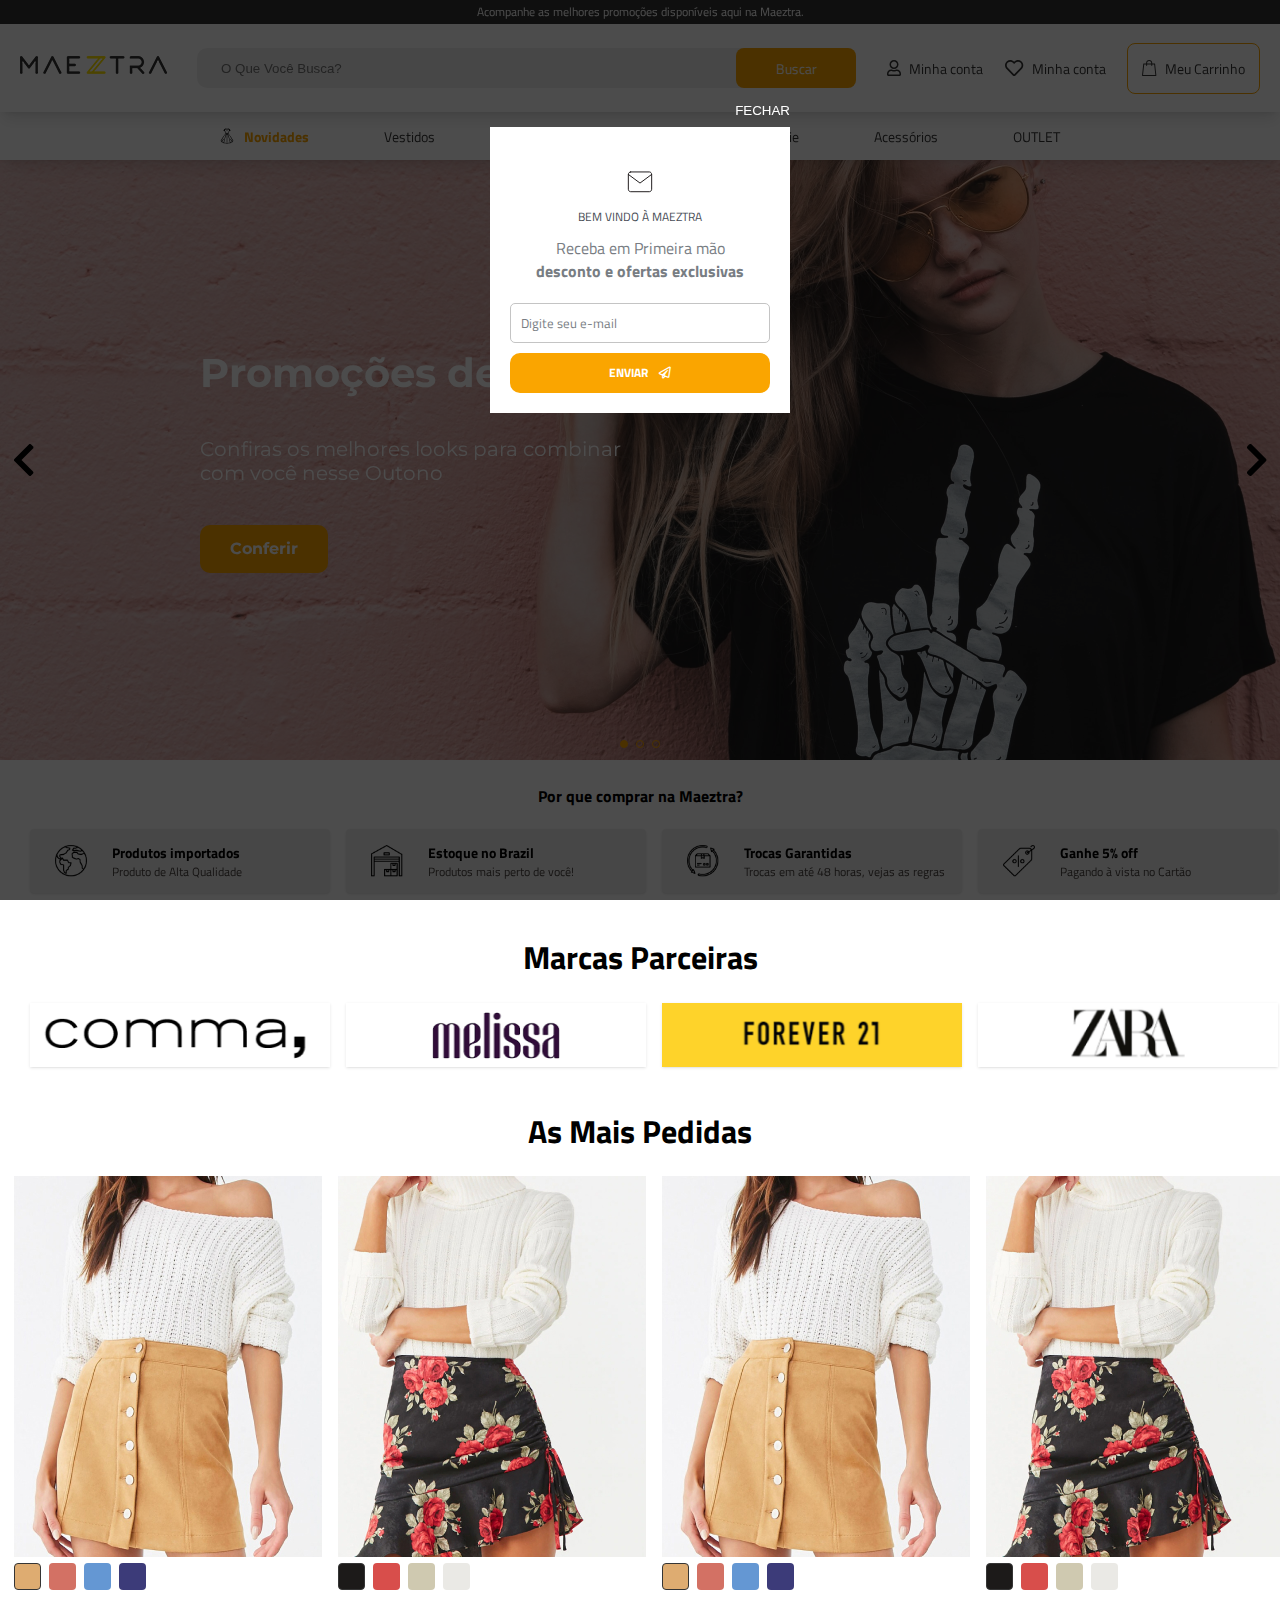
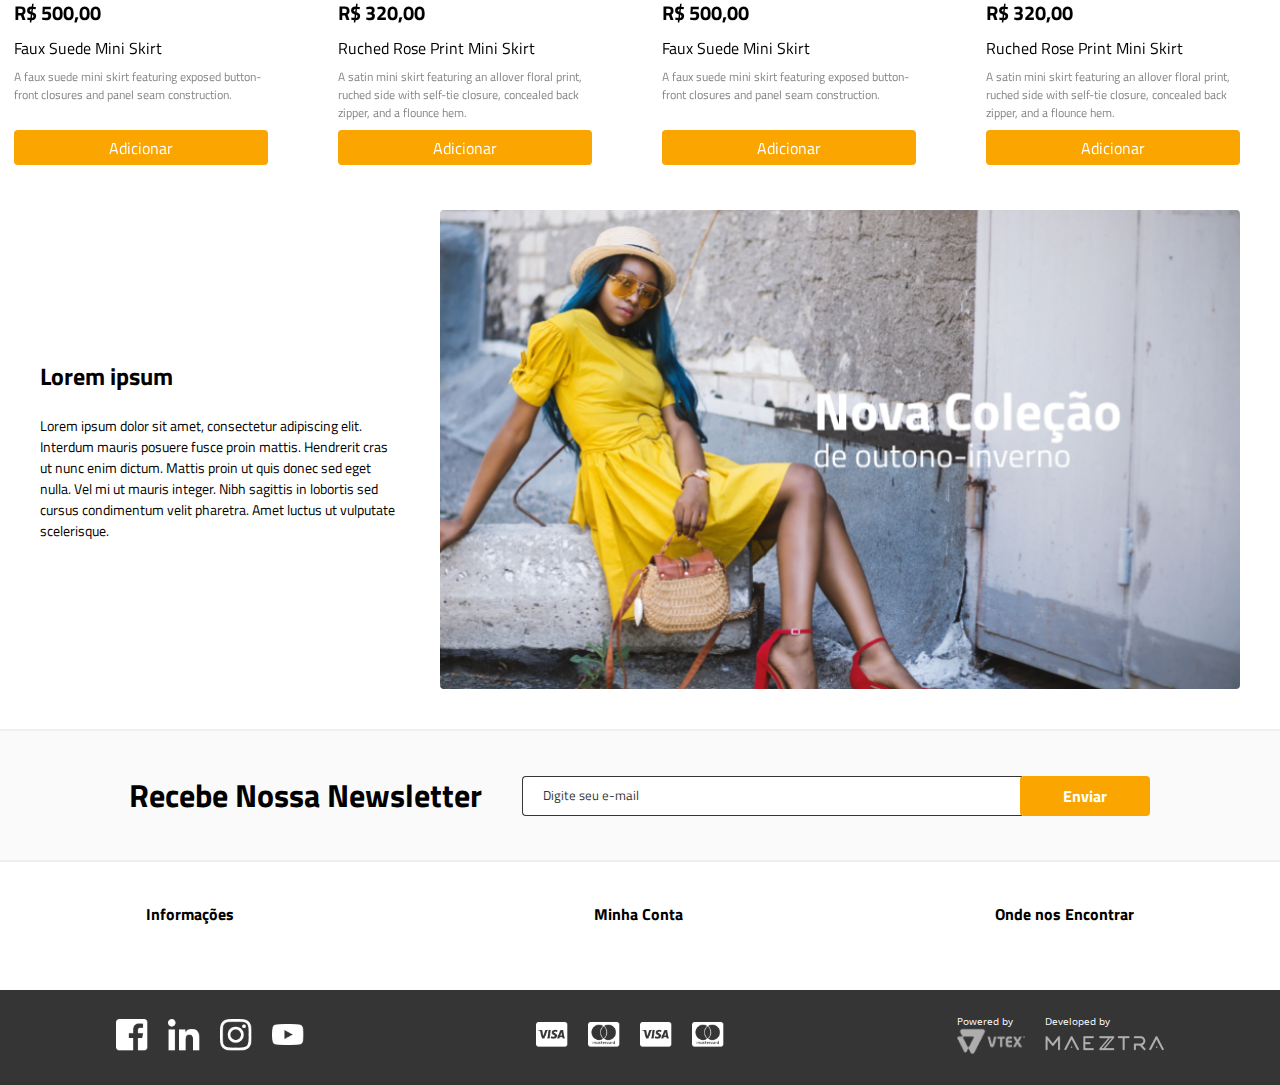
==== commit 36ef0b3b: "feat: add swiper to shelf of products" ====
--- a/layout/index.html
+++ b/layout/index.html
@@ -162,113 +162,115 @@
   </section>
   <section>
     <h3 class="section-header text-center">As Mais Pedidas</h3>
-    <div class="shelf container">
-      <div class="product-card">
-        <img src="img/product-image-1.jpg" alt="Faux Suede Mini Skirt">
-        <div class="product-details">
-          <div class="product-colors">
-            <div class="product-color bg-1"></div>
-            <div class="product-color bg-2"></div>
-            <div class="product-color bg-3"></div>
-            <div class="product-color bg-4"></div>
-          </div>
-          <p class="product-price">R$ 500,00</p>
-          <p class="product-name">Faux Suede Mini Skirt</p>
-          <p class="product-description">
-            A faux suede mini skirt featuring exposed button-front closures and panel seam
-            construction.
-          </p>
-          <button class="button w-100">Adicionar</button>
-        </div>
-      </div>
-      <div class="product-card">
-        <img src="img/product-image-2.jpg" alt="Ruched Rose Print Mini Skirt">
-        <div class="product-details">
-          <div class="product-colors">
-            <div class="product-color bg-5"></div>
-            <div class="product-color bg-6"></div>
-            <div class="product-color bg-7"></div>
-            <div class="product-color bg-8"></div>
-          </div>
-          <p class="product-price">R$ 320,00</p>
-          <p class="product-name">Ruched Rose Print Mini Skirt</p>
-          <p class="product-description">
-            A satin mini skirt featuring an allover floral print, ruched side with self-tie
-            closure, concealed back zipper, and a flounce hem.
-          </p>
-          <button class="button w-100">Adicionar</button>
-        </div>
-      </div>
-      <div class="product-card">
-        <img src="img/product-image-1.jpg" alt="Faux Suede Mini Skirt">
-        <div class="product-details">
-          <div class="product-colors">
-            <div class="product-color bg-1"></div>
-            <div class="product-color bg-2"></div>
-            <div class="product-color bg-3"></div>
-            <div class="product-color bg-4"></div>
-          </div>
-          <p class="product-price">R$ 500,00</p>
-          <p class="product-name">Faux Suede Mini Skirt</p>
-          <p class="product-description">
-            A faux suede mini skirt featuring exposed button-front closures and panel seam
-            construction.
-          </p>
-          <button class="button w-100">Adicionar</button>
-        </div>
-      </div>
-      <div class="product-card">
-        <img src="img/product-image-2.jpg" alt="Ruched Rose Print Mini Skirt">
-        <div class="product-details">
-          <div class="product-colors">
-            <div class="product-color bg-5"></div>
-            <div class="product-color bg-6"></div>
-            <div class="product-color bg-7"></div>
-            <div class="product-color bg-8"></div>
-          </div>
-          <p class="product-price">R$ 320,00</p>
-          <p class="product-name">Ruched Rose Print Mini Skirt</p>
-          <p class="product-description">
-            A satin mini skirt featuring an allover floral print, ruched side with self-tie
-            closure, concealed back zipper, and a flounce hem.
-          </p>
-          <button class="button w-100">Adicionar</button>
-        </div>
-      </div>
-      <div class="product-card">
-        <img src="img/product-image-1.jpg" alt="Faux Suede Mini Skirt">
-        <div class="product-details">
-          <div class="product-colors">
-            <div class="product-color bg-1"></div>
-            <div class="product-color bg-2"></div>
-            <div class="product-color bg-3"></div>
-            <div class="product-color bg-4"></div>
-          </div>
-          <p class="product-price">R$ 500,00</p>
-          <p class="product-name">Faux Suede Mini Skirt</p>
-          <p class="product-description">
-            A faux suede mini skirt featuring exposed button-front closures and panel seam
-            construction.
-          </p>
-          <button class="button w-100">Adicionar</button>
-        </div>
-      </div>
-      <div class="product-card">
-        <img src="img/product-image-2.jpg" alt="Ruched Rose Print Mini Skirt">
-        <div class="product-details">
-          <div class="product-colors">
-            <div class="product-color bg-5"></div>
-            <div class="product-color bg-6"></div>
-            <div class="product-color bg-7"></div>
-            <div class="product-color bg-8"></div>
-          </div>
-          <p class="product-price">R$ 320,00</p>
-          <p class="product-name">Ruched Rose Print Mini Skirt</p>
-          <p class="product-description">
-            A satin mini skirt featuring an allover floral print, ruched side with self-tie
-            closure, concealed back zipper, and a flounce hem.
-          </p>
-          <button class="button w-100">Adicionar</button>
+    <div class="swiper shelf container">
+      <div class="swiper-wrapper">
+        <div class="product-card swiper-slide">
+          <img src="img/product-image-1.jpg" alt="Faux Suede Mini Skirt">
+          <div class="product-details">
+            <div class="product-colors">
+              <div class="product-color bg-1"></div>
+              <div class="product-color bg-2"></div>
+              <div class="product-color bg-3"></div>
+              <div class="product-color bg-4"></div>
+            </div>
+            <p class="product-price">R$ 500,00</p>
+            <p class="product-name">Faux Suede Mini Skirt</p>
+            <p class="product-description">
+              A faux suede mini skirt featuring exposed button-front closures and panel seam
+              construction.
+            </p>
+            <button class="button w-100">Adicionar</button>
+          </div>
+        </div>
+        <div class="product-card swiper-slide">
+          <img src="img/product-image-2.jpg" alt="Ruched Rose Print Mini Skirt">
+          <div class="product-details">
+            <div class="product-colors">
+              <div class="product-color bg-5"></div>
+              <div class="product-color bg-6"></div>
+              <div class="product-color bg-7"></div>
+              <div class="product-color bg-8"></div>
+            </div>
+            <p class="product-price">R$ 320,00</p>
+            <p class="product-name">Ruched Rose Print Mini Skirt</p>
+            <p class="product-description">
+              A satin mini skirt featuring an allover floral print, ruched side with self-tie
+              closure, concealed back zipper, and a flounce hem.
+            </p>
+            <button class="button w-100">Adicionar</button>
+          </div>
+        </div>
+        <div class="product-card swiper-slide">
+          <img src="img/product-image-1.jpg" alt="Faux Suede Mini Skirt">
+          <div class="product-details">
+            <div class="product-colors">
+              <div class="product-color bg-1"></div>
+              <div class="product-color bg-2"></div>
+              <div class="product-color bg-3"></div>
+              <div class="product-color bg-4"></div>
+            </div>
+            <p class="product-price">R$ 500,00</p>
+            <p class="product-name">Faux Suede Mini Skirt</p>
+            <p class="product-description">
+              A faux suede mini skirt featuring exposed button-front closures and panel seam
+              construction.
+            </p>
+            <button class="button w-100">Adicionar</button>
+          </div>
+        </div>
+        <div class="product-card swiper-slide">
+          <img src="img/product-image-2.jpg" alt="Ruched Rose Print Mini Skirt">
+          <div class="product-details">
+            <div class="product-colors">
+              <div class="product-color bg-5"></div>
+              <div class="product-color bg-6"></div>
+              <div class="product-color bg-7"></div>
+              <div class="product-color bg-8"></div>
+            </div>
+            <p class="product-price">R$ 320,00</p>
+            <p class="product-name">Ruched Rose Print Mini Skirt</p>
+            <p class="product-description">
+              A satin mini skirt featuring an allover floral print, ruched side with self-tie
+              closure, concealed back zipper, and a flounce hem.
+            </p>
+            <button class="button w-100">Adicionar</button>
+          </div>
+        </div>
+        <div class="product-card swiper-slide">
+          <img src="img/product-image-1.jpg" alt="Faux Suede Mini Skirt">
+          <div class="product-details">
+            <div class="product-colors">
+              <div class="product-color bg-1"></div>
+              <div class="product-color bg-2"></div>
+              <div class="product-color bg-3"></div>
+              <div class="product-color bg-4"></div>
+            </div>
+            <p class="product-price">R$ 500,00</p>
+            <p class="product-name">Faux Suede Mini Skirt</p>
+            <p class="product-description">
+              A faux suede mini skirt featuring exposed button-front closures and panel seam
+              construction.
+            </p>
+            <button class="button w-100">Adicionar</button>
+          </div>
+        </div>
+        <div class="product-card swiper-slide">
+          <img src="img/product-image-2.jpg" alt="Ruched Rose Print Mini Skirt">
+          <div class="product-details">
+            <div class="product-colors">
+              <div class="product-color bg-5"></div>
+              <div class="product-color bg-6"></div>
+              <div class="product-color bg-7"></div>
+              <div class="product-color bg-8"></div>
+            </div>
+            <p class="product-price">R$ 320,00</p>
+            <p class="product-name">Ruched Rose Print Mini Skirt</p>
+            <p class="product-description">
+              A satin mini skirt featuring an allover floral print, ruched side with self-tie
+              closure, concealed back zipper, and a flounce hem.
+            </p>
+            <button class="button w-100">Adicionar</button>
+          </div>
         </div>
       </div>
     </div>
--- a/layout/style.css
+++ b/layout/style.css
@@ -291,8 +291,8 @@
   margin: 24px 0 20px 0;
 }
 
-.cards {
-  padding: 21px 0 20px 30px !important;
+.swiper.cards {
+  padding: 21px 0 20px 30px;
 }
 
 .info-cards .info-card {
@@ -332,25 +332,13 @@
 }
 
 /* Shelf section */
-.shelf {
-  display: flex;
+.swiper.shelf {
   margin: 20px 0;
-  padding-left: 14px;
-  overflow-x: scroll;
-  padding-bottom: 5px;
-  
-  -ms-overflow-style: none;  /* IE and Edge */
-  scrollbar-width: none;  /* Firefox */
-}
-
-/* Hide scrollbar for Chrome, Safari and Opera */
-.shelf::-webkit-scrollbar {
-  display: none;
+  padding: 0 0 5px 14px;
 }
 
 .product-card {
   max-width: 308px;
-  margin-right: 14px;
   display: flex;
   flex-direction: column;
   align-items: center;
@@ -842,11 +830,11 @@
     line-height: 49px;
   }
 
-  .cards {
+  .swiper.cards {
     margin: 0 auto;
   }
 
-  .shelf {
+  .swiper.shelf {
     margin: 20px auto;
   }
 
@@ -923,3 +911,9 @@
     margin-bottom: 0;
   }
 }
+
+@media screen and (min-width: 1600px) {
+  .swiper.cards {
+    padding: 21px 0 20px 15px;
+  }
+}
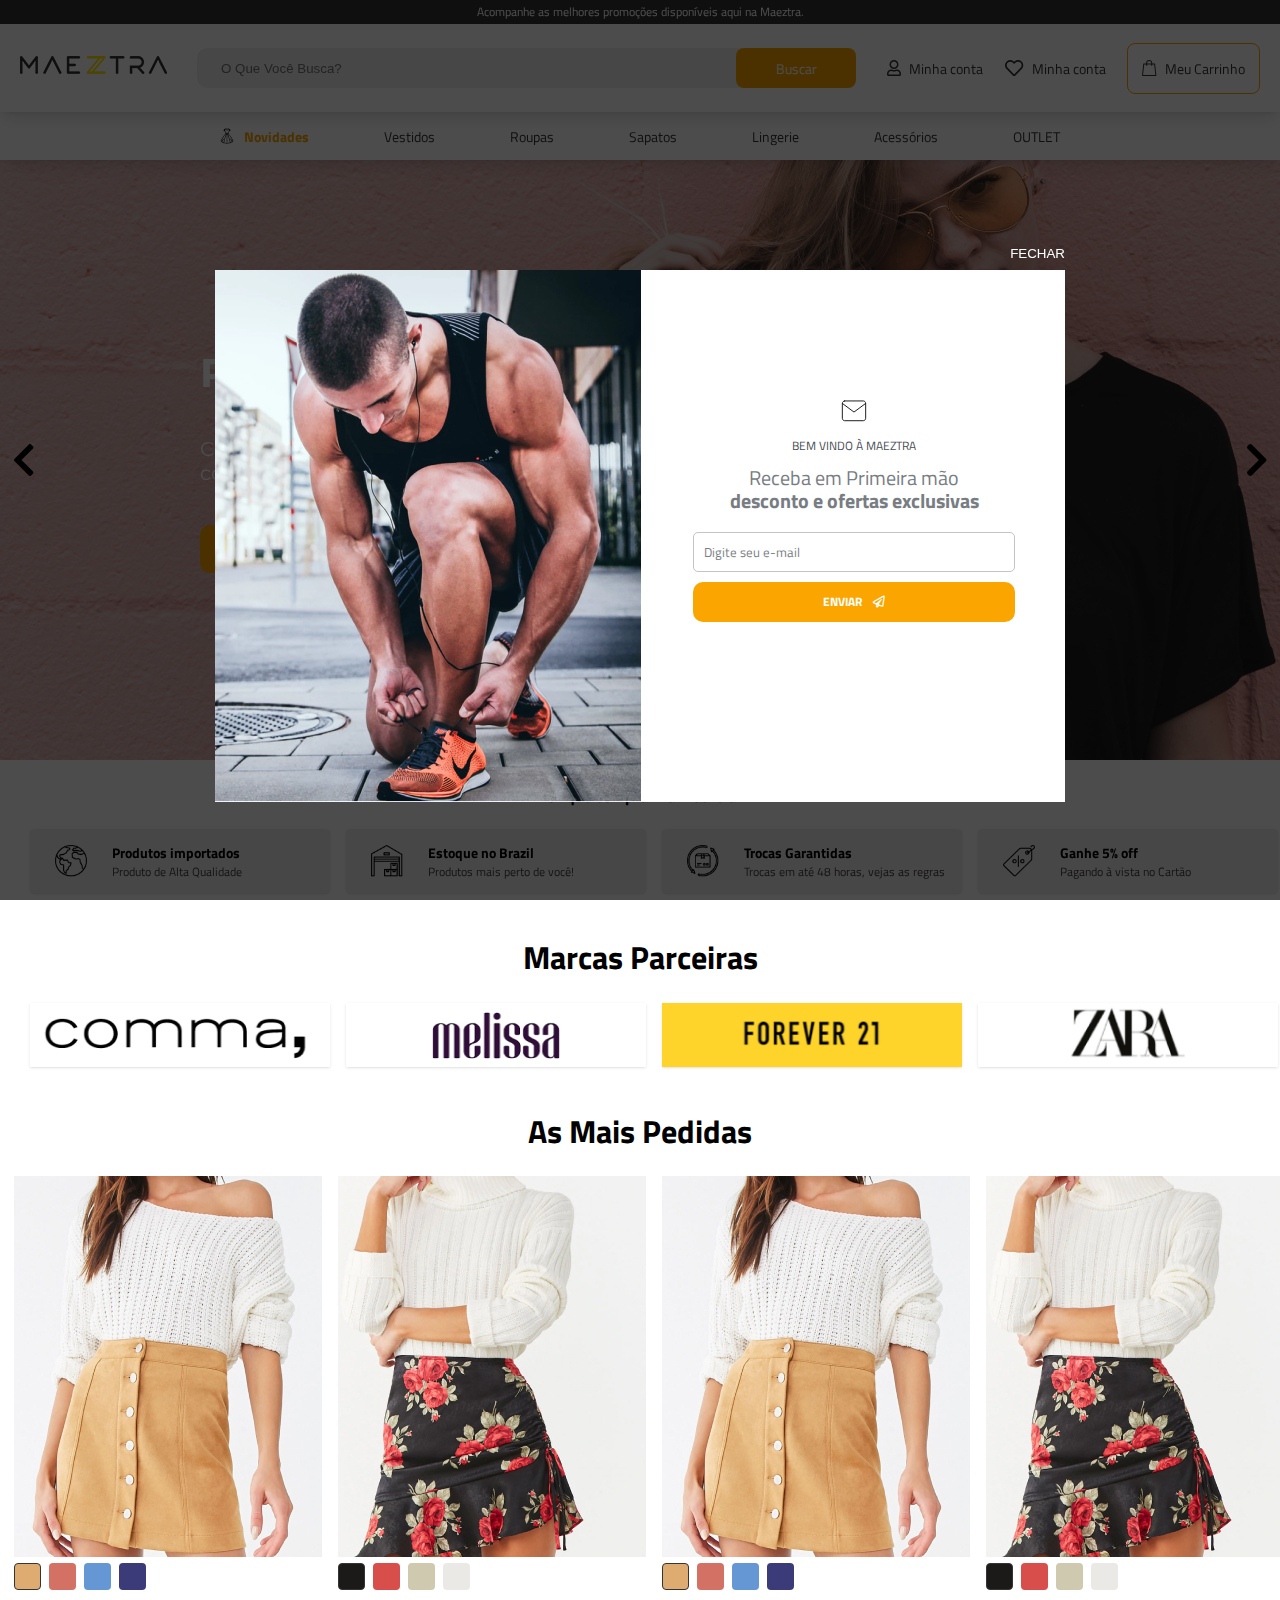
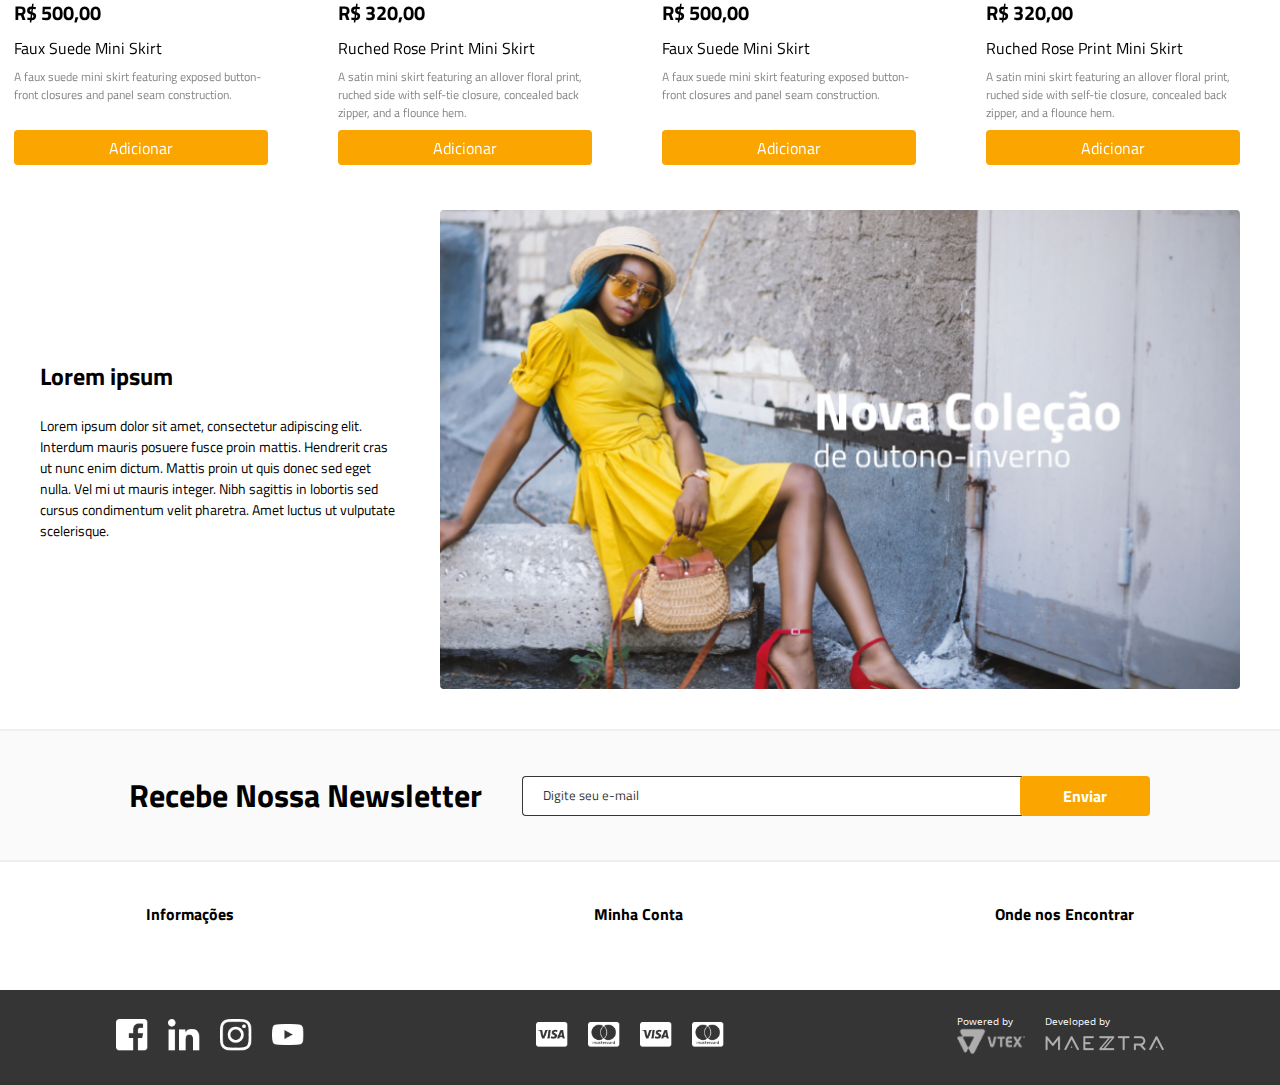
==== commit 082b9c26: "style: add css for the welcome modal in desktop" ====
--- a/layout/index.html
+++ b/layout/index.html
@@ -386,7 +386,7 @@
           <span class="bold">desconto e ofertas exclusivas</span>
         </p>
         <form class="welcome-form">
-          <input type="text" name="e-mail" id="modal-email-input" placeholder="Digite seu e-mail">
+          <input type="text" name="e-mail" id="welcome-email-input" placeholder="Digite seu e-mail">
           <button type="submit" class="welcome-button button">ENVIAR <span></span></button>
         </form>
       </div>
--- a/layout/style.css
+++ b/layout/style.css
@@ -558,13 +558,9 @@
 .welcome-content {
   position: relative;
   top: 30%;
-  transform: translateY(-50%);
   background-color: var(--white);
   margin: auto;
-  padding: 20px;
   max-width: 300px;
-  max-height: 80%;
-  /* overflow: auto; */
 }
 
 .modal-show {
@@ -585,6 +581,7 @@
   border: 0;
   background: none;
   box-shadow: none;
+  cursor: pointer;
 }
 
 .welcome-desk-image {
@@ -595,8 +592,8 @@
   display: flex;
   flex-direction: column;
   align-items: center;
+  padding: 20px;
   gap: 10px;
-  margin-top: 20px;
 }
 
 .welcome-title {
@@ -620,27 +617,25 @@
   margin-top: 10px;
 }
 
-#modal-email-input {
+#welcome-email-input {
   height: 40px;
   border-radius: 5px;
   border: 1px solid var(--light-gray-2);
-  /* margin-right: 15px; */
-  /* min-width: 200px; */
   padding-left: 10px;
 }
 
-#modal-email-input::placeholder { /* Chrome, Firefox, Opera, Safari 10.1+ */
+#welcome-email-input::placeholder { /* Chrome, Firefox, Opera, Safari 10.1+ */
   color: var(--gray-2);
   opacity: 1; /* Firefox */
   font-family: "Titillium", "Poppins", sans-serif;
 }
 
-#modal-email-input:-ms-input-placeholder { /* Internet Explorer 10-11 */
+#welcome-email-input:-ms-input-placeholder { /* Internet Explorer 10-11 */
   color: var(--gray-2);
   font-family: "Titillium", "Poppins", sans-serif;
 }
 
-#modal-email-input::-ms-input-placeholder { /* Microsoft Edge */
+#welcome-email-input::-ms-input-placeholder { /* Microsoft Edge */
   color: var(--gray-2);
   font-family: "Titillium", "Poppins", sans-serif;
 }
@@ -910,6 +905,29 @@
     align-items: center;
     margin-bottom: 0;
   }
+  
+  .welcome-desk-image {
+    display: block;
+  }
+
+  .welcome-message {
+    padding: 126px 52px;
+  }
+
+  .welcome-content {
+    display: flex;
+    flex-direction: row;
+    max-width: 850px;
+  }
+
+  .welcome-description {
+    font-size: 20px;
+    line-height: 23px;
+  }
+
+  #welcome-email-input {
+    min-width: 322px;
+  }
 }
 
 @media screen and (min-width: 1600px) {
